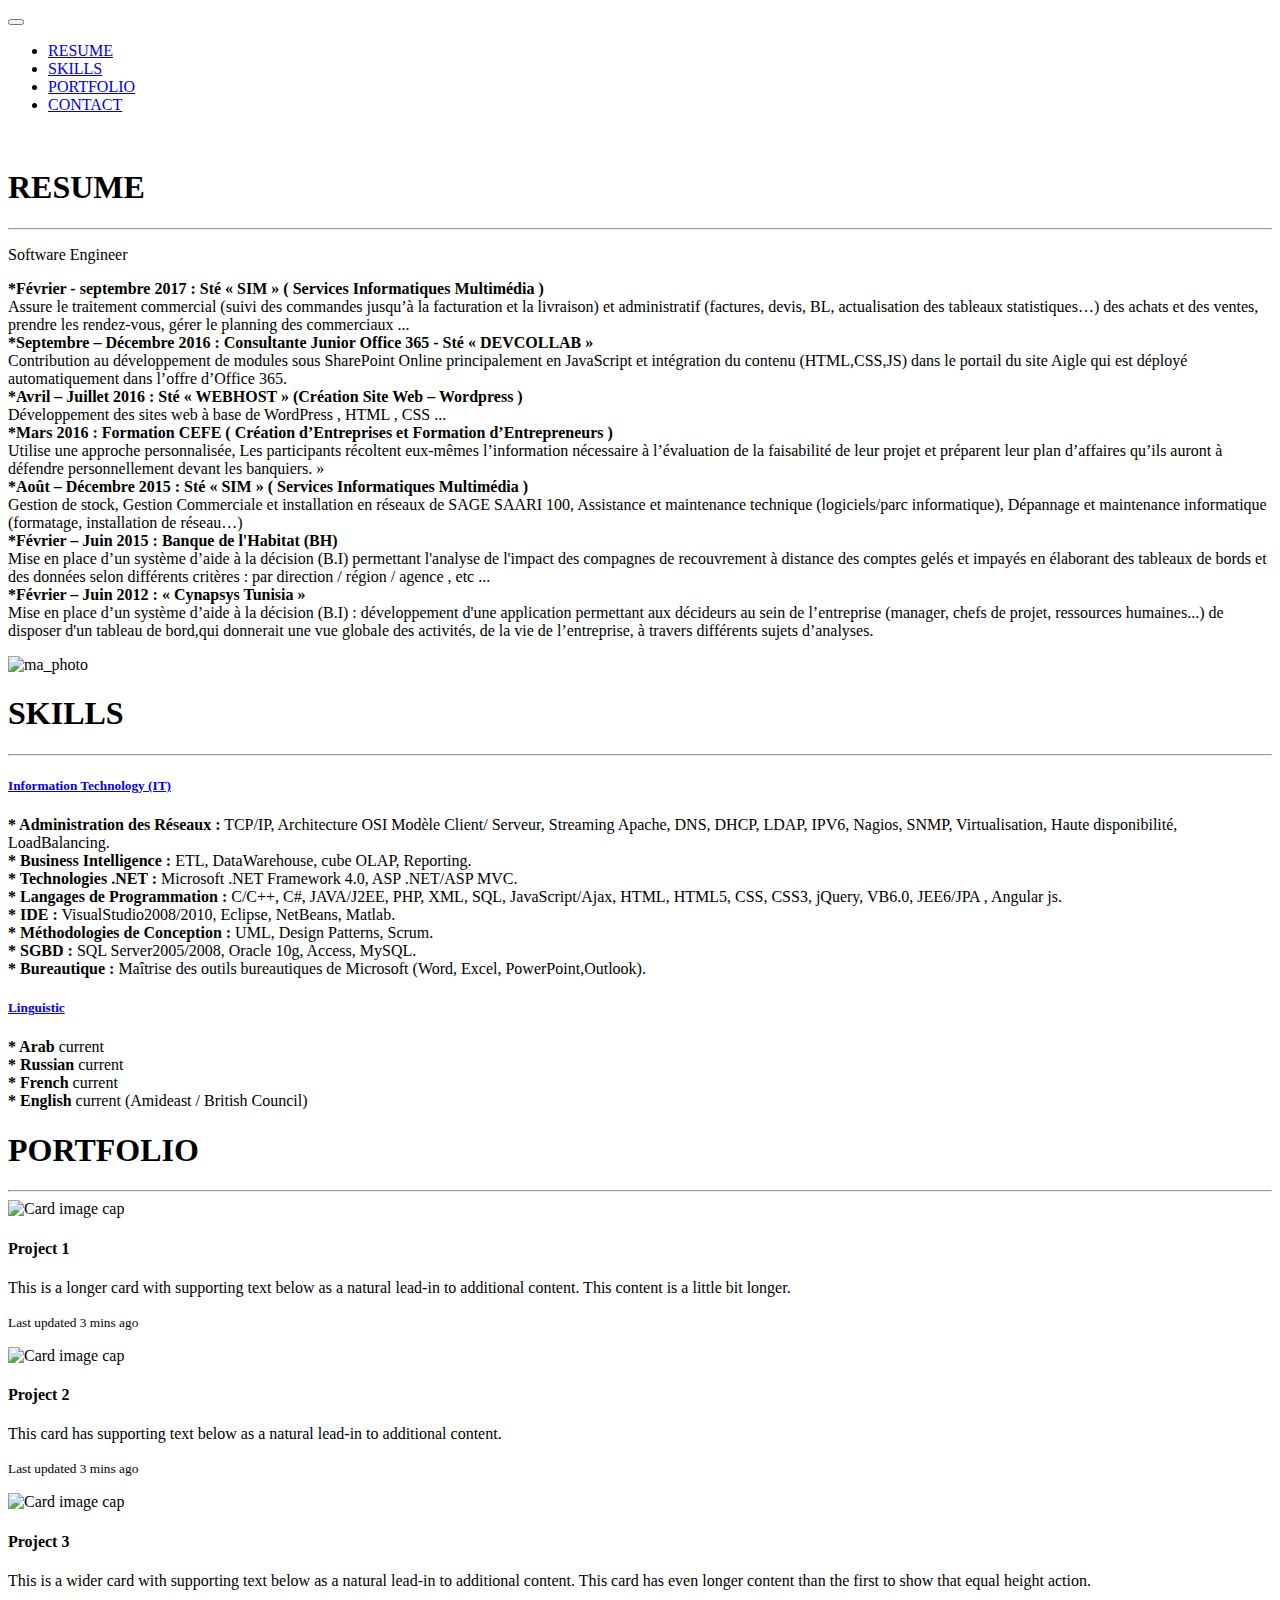
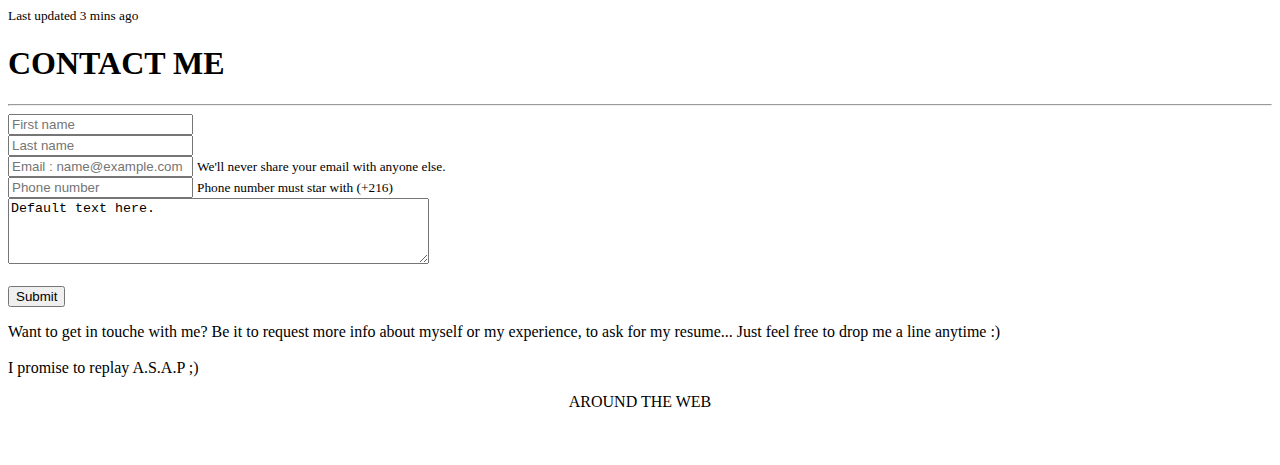
==== portfolio-jqr-boots.html @ 09de7ea9 "initial commit" ====
<!DOCTYPE html>
<html lang="en">
<head>
	<meta charset="utf-8">
	<title>PORTFOLIO | Amira Manai-</title>
	<meta name="viewport" content="width=device-width, initial-scale=1, shrink-to-fit=no">
	
	<!-- Link to third party styles-->
	<link rel="stylesheet" href="libs/bootstrap.css">
	<!-- Link to my own styles-->
	<link rel="stylesheet" href="styles/portfolio-jqr-boots.css">
	<link rel="stylesheet" href="styles/fonts/font-awesome-4.7.0/css/font-awesome.min.css">
	
	
	

</head>
</head>
<body data-spy="scroll" data-target=".navbar" data-offset="50">
	<div class="container-fluid am-outer-container">
		<header>
			<!-- Navigation -->
			<nav class="navbar navbar-expand-lg navbar-light bg-light navbar-inverse navbar-fixed-top " style="padding: 0px;" >

				<button class="navbar-toggler" type="button" data-toggle="collapse" data-target="#navbarSupportedContent" aria-controls="navbarSupportedContent" aria-expanded="false" aria-label="Toggle navigation">
					<span class="navbar-toggler-icon"></span>
				</button>

				<div class="collapse navbar-collapse navdesign_div" id="navbarSupportedContent">
					<ul class="nav navbar-nav mr-auto navdesign_ul" >
						<li class="nav-item active navdesign_li">
							<a class="nav-link navdesign_a" href="#idResume">RESUME</a>
						</li>
						<li class="nav-item navdesign_li">
							<a class="nav-link navdesign_a" href="#idSkills">SKILLS</a>
						</li>
						<li class="nav-item navdesign_li">
							<a class="nav-link navdesign_a" href="#idPortfolio">PORTFOLIO</a>
						</li>
						<li class="nav-item navdesign_li">
							<a class="nav-link navdesign_a" href="#idContact">CONTACT</a>
						</li>
					</ul>

				</div>
			</nav>


		</header>


		<main>
			<div class="container am-main-container">

				<div class="row RESUME" id="idResume">
					<div class="clearfix">
						<br>
						<h1>RESUME</h1>
						<hr>
						<p>Software Engineer</p>
					</div>
					<div class="clearfix">
						<div class="row">
							<div class="col-sm-12 col-lg-8">
								<p class="text-justify am-text">
									<b>*Février - septembre 2017 : Sté « SIM » ( Services Informatiques Multimédia )</b><br>
									Assure le traitement commercial (suivi des commandes jusqu’à la facturation et la livraison) et administratif (factures, devis, BL,
									actualisation des tableaux statistiques…) des achats et des ventes, prendre les rendez-vous, gérer le planning des commerciaux ...<br>
									<b>*Septembre – Décembre 2016 : Consultante Junior Office 365 - Sté « DEVCOLLAB »</b><br>
									Contribution au développement de modules sous SharePoint Online principalement en JavaScript et intégration du contenu
									(HTML,CSS,JS) dans le portail du site Aigle qui est déployé automatiquement dans l’offre d’Office 365.<br>
									<b>*Avril – Juillet 2016 : Sté « WEBHOST » (Création Site Web – Wordpress )</b><br>
									Développement des sites web à base de WordPress , HTML , CSS ...<br>
									<b>*Mars 2016 : Formation CEFE ( Création d’Entreprises et Formation d’Entrepreneurs )</b><br>
									Utilise une approche personnalisée, Les participants récoltent eux-mêmes l’information nécessaire à l’évaluation de la faisabilité
									de leur projet et préparent leur plan d’affaires qu’ils auront à défendre personnellement devant les banquiers. »<br>
									<b>*Août – Décembre 2015 : Sté « SIM » ( Services Informatiques Multimédia )</b><br>
									Gestion de stock, Gestion Commerciale et installation en réseaux de SAGE SAARI 100, Assistance et maintenance technique
									(logiciels/parc informatique), Dépannage et maintenance informatique (formatage, installation de réseau…)<br>
									<b>*Février – Juin 2015 : Banque de l'Habitat (BH)</b><br>
									Mise en place d’un système d’aide à la décision (B.I) permettant l'analyse de l'impact des compagnes de recouvrement à
									distance des comptes gelés et impayés en élaborant des tableaux de bords et des données selon différents critères :
									par direction / région / agence , etc ...<br>
									<b>*Février – Juin 2012 : « Cynapsys Tunisia »</b><br>
									Mise en place d’un système d’aide à la décision (B.I) : développement d'une application permettant aux décideurs au sein de
									l’entreprise (manager, chefs de projet, ressources humaines...) de disposer d'un tableau de bord,qui donnerait une vue globale des activités, de la vie de l’entreprise, à travers différents sujets d’analyses.</p>
							</div>

							<div class="col-sm-12 col-lg-3 image">
								<img class="img-fluid rounded-2" src="IMG_PORT/moi.jpg" alt="ma_photo">
								<!--<img src="IMG_PORT/moi.png" alt="ma_photo" id="ma_photo" style="margin-bottom: 20px;">-->
							</div>
						</div>
					</div>
				</div>


				<div class="row SKILLS " id="idSkills">
					<div class="clearfix1">
						<h1>SKILLS</h1>
						<hr>
					</div>
					<div>
						<div id="accordion" role="tablist" class="am-card">
							<div class="card ">
								<div class="card-header" role="tab" id="headingOne">
									<h5 class="mb-0">
										<a class="collapsed" data-toggle="collapse" href="#collapseOne" aria-expanded="true" aria-controls="collapseOne" >
											Information Technology (IT)
										</a>
									</h5>
								</div>

								<div id="collapseOne" class="collapse show" role="tabpanel" aria-labelledby="headingOne" data-parent="#accordion">
									<div class="card-body card-width">
										<b>* Administration des Réseaux :</b> TCP/IP, Architecture OSI Modèle Client/ Serveur, Streaming Apache, DNS,
										DHCP, LDAP, IPV6, Nagios, SNMP, Virtualisation, Haute disponibilité, LoadBalancing.<br>
										<b>* Business Intelligence :</b> ETL, DataWarehouse, cube OLAP, Reporting.<br>
										<b>* Technologies .NET :</b> Microsoft .NET Framework 4.0, ASP .NET/ASP MVC.<br>
										<b>* Langages de Programmation :</b> C/C++, C#, JAVA/J2EE, PHP, XML, SQL, JavaScript/Ajax, HTML, HTML5, CSS, CSS3, jQuery, VB6.0, JEE6/JPA , Angular js.<br>
										<b>* IDE :</b> VisualStudio2008/2010, Eclipse, NetBeans, Matlab.<br>
										<b>* Méthodologies de Conception :</b> UML, Design Patterns, Scrum.<br>
										<b>* SGBD :</b> SQL Server2005/2008, Oracle 10g, Access, MySQL.<br>
										<b>* Bureautique :</b> Maîtrise des outils bureautiques de Microsoft (Word, Excel, PowerPoint,Outlook).<br>
									</div>
								</div>
							</div>
							<div class="card">
								<div class="card-header" role="tab" id="headingTwo">
									<h5 class="mb-0">
										<a class="collapsed" data-toggle="collapse" href="#collapseTwo" aria-expanded="false" aria-controls="collapseTwo">
											Linguistic
										</a>
									</h5>
								</div>
								<div id="collapseTwo" class="collapse" role="tabpanel" aria-labelledby="headingTwo" data-parent="#accordion">
									<div class="card-body card-width">
										<b>* Arab</b> current <br> 
										<b>* Russian</b> current <br> 
										<b>* French</b> current<br>
										<b>* English</b> current (Amideast / British Council)
									</div>
								</div>
							</div>

						</div>
					</div>
				</div>


				<div class="row PORTFOLIO" id="idPortfolio">
					<div class="clearfix1">
						<h1>PORTFOLIO</h1>
						<hr>
					</div>

					<div>
						<div class="card-deck am-card">
							<div class="row">
								<div class="col-sm-12 col-md-6 col-lg-4 am-card-2">
									<div class="card fotos">
										<img class="card-img-top" src="http://via.placeholder.com/350x150" alt="Card image cap">
										<div class="card-body">
											<h4 class="card-title">Project 1</h4>
											<p class="card-text">This is a longer card with supporting text below as a natural lead-in to additional content. This content is a little bit longer.</p>
											<p class="card-text"><small class="text-muted">Last updated 3 mins ago</small></p>
										</div>
									</div>
								</div>
								<div class="col-sm-12 col-md-6 col-lg-4 am-card-2">
									<div class="card fotos">
										<img class="card-img-top" src="http://via.placeholder.com/350x150" alt="Card image cap">
										<div class="card-body">
											<h4 class="card-title">Project 2</h4>
											<p class="card-text">This card has supporting text below as a natural lead-in to additional content.</p>
											<p class="card-text"><small class="text-muted">Last updated 3 mins ago</small></p>
										</div>
									</div>
								</div>
								<div class="col-sm-12 col-md-6 col-lg-4 am-card-2">
									<div class="card fotos">
										<img class="card-img-top" src="http://via.placeholder.com/350x150" alt="Card image cap">
										<div class="card-body">
											<h4 class="card-title">Project 3</h4>
											<p class="card-text ">This is a wider card with supporting text below as a natural lead-in to additional content. This card has even longer content than the first to show that equal height action.</p>
											<p class="card-text"><small class="text-muted">Last updated 3 mins ago</small></p>
										</div>
									</div>
								</div>
							</div>
						</div>

					</div>

				</div>


				<div class="row CONTACT" id="idContact">
					<div class="clearfix1">
						<h1>CONTACT ME</h1>
						<hr>
					</div>
					<div class="row">
						<div class="col-sm-6 am-contact">	
							<div class="am-p">
								<input type="text" class="form-control" placeholder="First name">
							</div>
							<div class="am-p">
								<input type="text" class="form-control" placeholder="Last name">
							</div>
							<div class="am-p">
								<input type="email" class="form-control" id="inputEmail4" placeholder="Email : name@example.com">
								<small id="emailHelp" class="form-text text-muted">We'll never share your email with anyone else.</small>
							</div>
							<div class="am-p">
								<input type="tel" class="form-control" placeholder="Phone number">
								<small id="phoneHelp" class="form-text text-muted">Phone number must star with (+216)</small>
							</div>
							<div class="am-p">
								<textarea rows="4" cols="50" class="form-control form-text text-muted">Default text here.</textarea>
							</div><br>
							<div class="col-sm-6 am-p">
								<button type="submit" class="btn btn-primary">Submit</button>
							</div>
						</div>
						<div class="col-sm-6 am-contact ">
							<p class="text-justify am-p">Want to get in touche with me? Be it to request more info about myself or my experience, to ask for my resume... Just feel free to drop me a line anytime :) <br><br> I promise to replay A.S.A.P ;)</p>
						</div>
					</div>
				</div>

			</main>


			<footer>
				<div style="text-align: center; margin-bottom: 20px;">
					<p class="clearfix">AROUND THE WEB</p>
					<div class="am-icone" style="display: inline-block;"><a href="https://www.facebook.com/MiraManai"><i class="fa fa-facebook-official am-icone" aria-hidden="true"></i></a></div>
					<div class="am-icone" style="display: inline-block;"><a href="https://www.linkedin.com/in/amira-manai-a37462106/"><i class="fa fa-linkedin am-icone" aria-hidden="true"></i></a></div>
					<div class="am-icone" style="display: inline-block;"><a href="skype:miiira20 ?add"><i class="fa fa-skype am-icone" aria-hidden="true"></i></a></div>
					<div class="am-icone" style="display: inline-block;"><a href="mailto:amira.manai@esprit.tn"><i class="fa fa-envelope am-icone" aria-hidden="true"></i></a></div>
					<div class="am-icone" style="display: inline-block;"><a href="https://github.com/MiraManai"><i class="fa fa-github" aria-hidden="true"></i></a></div>
				</div>

			</footer>


		</div>
		<!-- Link to third party scripts-->
		<script src="libs/popper.js"></script>
		<script src="libs/jquery-3.2.1.min.js"></script>
		<script src="libs/bootstrap.js"></script>
		<!-- Link to my own scripts-->
		<script src="scripts/portfolio-jqr-boots.js"></script>
	</body>
	</html>
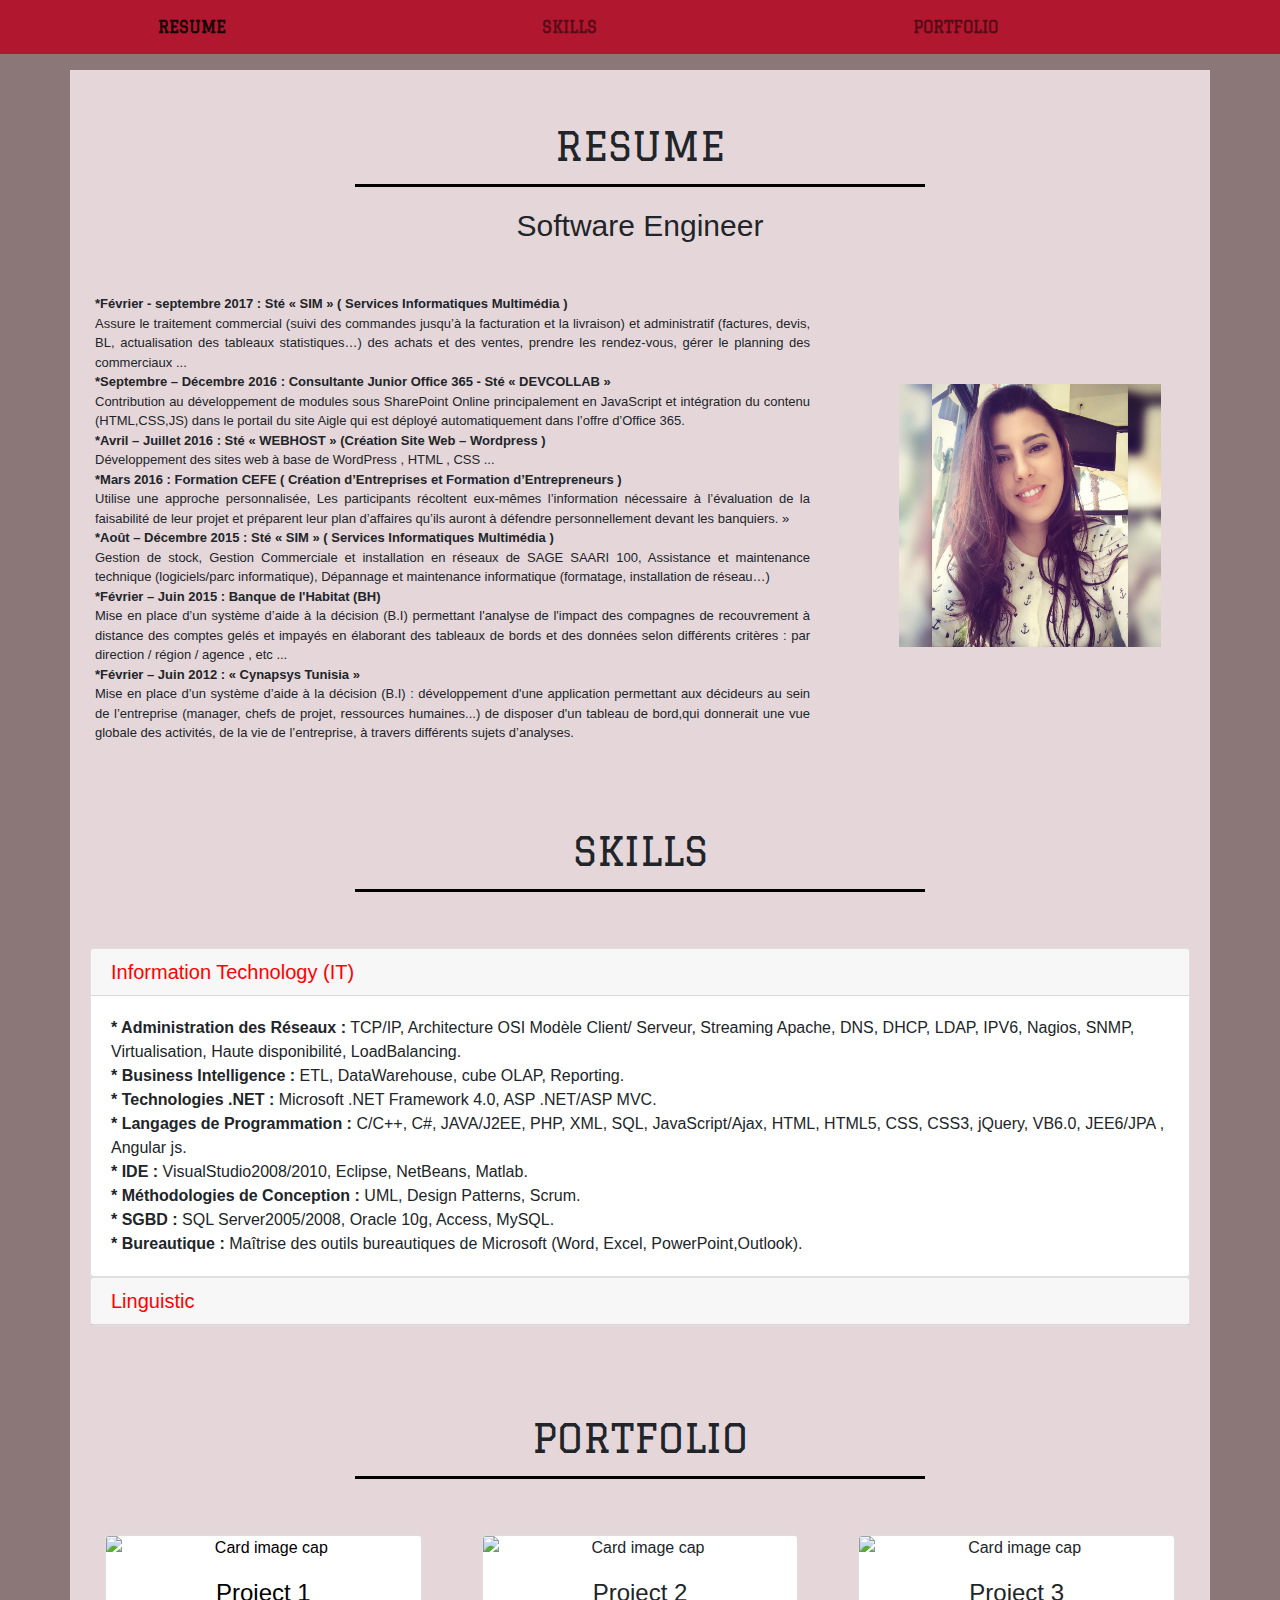
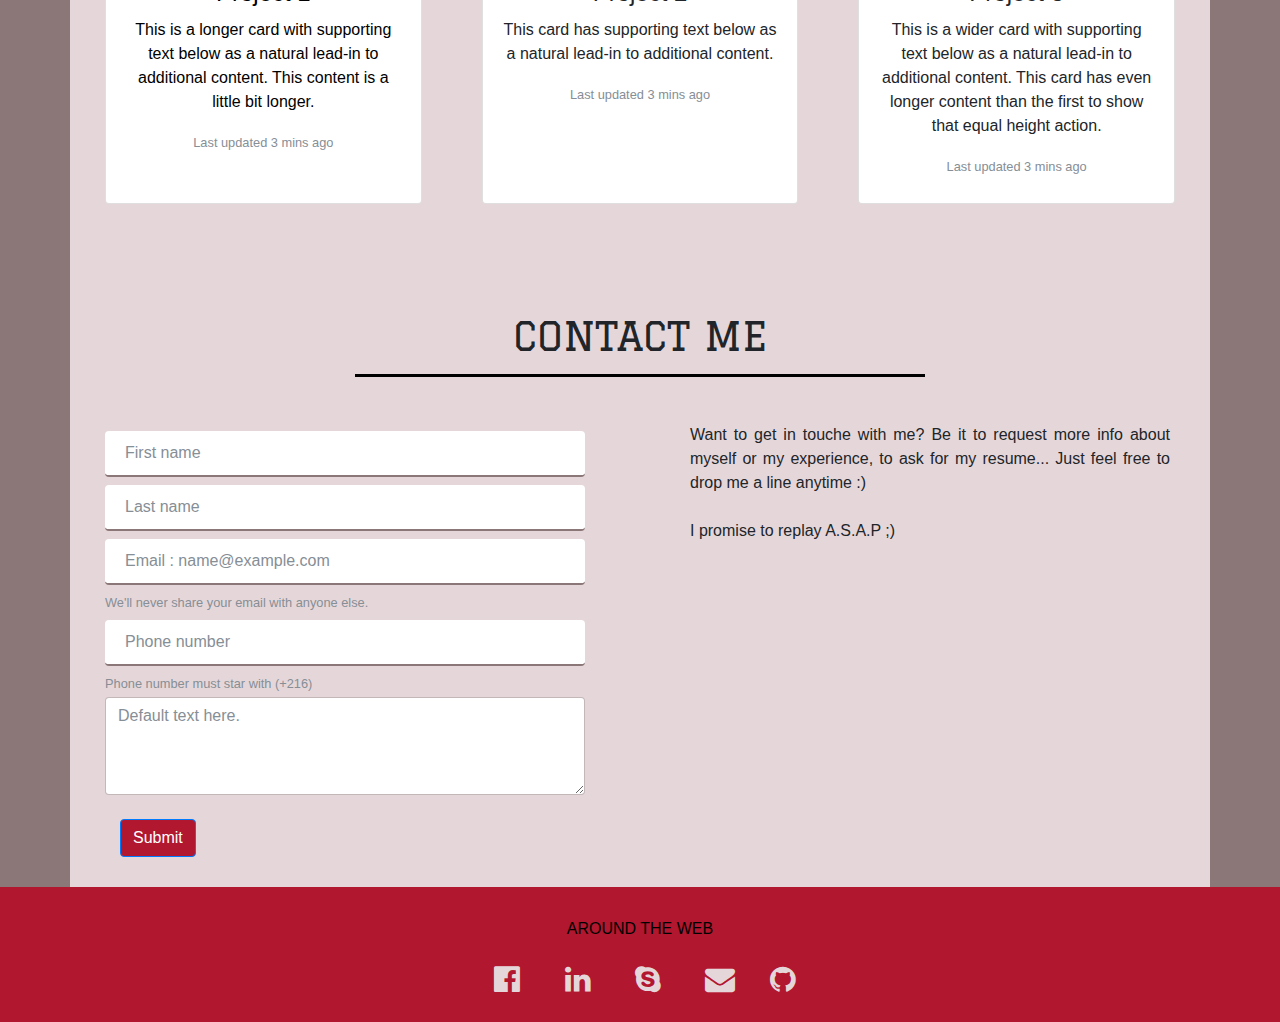
==== commit 4f424d5d: "MAJ portfolio" ====
--- a/portfolio-jqr-boots.html
+++ b/portfolio-jqr-boots.html
@@ -83,7 +83,7 @@
 									par direction / région / agence , etc ...<br>
 									<b>*Février – Juin 2012 : « Cynapsys Tunisia »</b><br>
 									Mise en place d’un système d’aide à la décision (B.I) : développement d'une application permettant aux décideurs au sein de
-									l’entreprise (manager, chefs de projet, ressources humaines...) de disposer d'un tableau de bord,qui donnerait une vue globale des activités, de la vie de l’entreprise, à travers différents sujets d’analyses.</p>
+								l’entreprise (manager, chefs de projet, ressources humaines...) de disposer d'un tableau de bord,qui donnerait une vue globale des activités, de la vie de l’entreprise, à travers différents sujets d’analyses.</p>
 							</div>
 
 							<div class="col-sm-12 col-lg-3 image">
@@ -158,99 +158,100 @@
 						<div class="card-deck am-card">
 							<div class="row">
 								<div class="col-sm-12 col-md-6 col-lg-4 am-card-2">
-									<div class="card fotos">
-										<img class="card-img-top" src="http://via.placeholder.com/350x150" alt="Card image cap">
-										<div class="card-body">
-											<h4 class="card-title">Project 1</h4>
-											<p class="card-text">This is a longer card with supporting text below as a natural lead-in to additional content. This content is a little bit longer.</p>
-											<p class="card-text"><small class="text-muted">Last updated 3 mins ago</small></p>
+									<a href="https://github.com/MiraManai/portfolio_project.git" style="text-decoration: none;color: black;" target="_blank">
+										<div class="card fotos">
+											<img class="card-img-top" src="IMG_PORT/capture.png" alt="Card image cap">
+											<div class="card-body">
+												<h4 class="card-title">Project 1</h4>
+												<p class="card-text">This is a longer card with supporting text below as a natural lead-in to additional content. This content is a little bit longer.</p>
+												<p class="card-text"><small class="text-muted">Last updated 3 mins ago</small></p>
+											</div>
+										</div></a>
+									</div>
+									<div class="col-sm-12 col-md-6 col-lg-4 am-card-2">
+										<div class="card fotos">
+											<img class="card-img-top" src="http://via.placeholder.com/350x150" alt="Card image cap">
+											<div class="card-body">
+												<h4 class="card-title">Project 2</h4>
+												<p class="card-text">This card has supporting text below as a natural lead-in to additional content.</p>
+												<p class="card-text"><small class="text-muted">Last updated 3 mins ago</small></p>
+											</div>
 										</div>
 									</div>
-								</div>
-								<div class="col-sm-12 col-md-6 col-lg-4 am-card-2">
-									<div class="card fotos">
-										<img class="card-img-top" src="http://via.placeholder.com/350x150" alt="Card image cap">
-										<div class="card-body">
-											<h4 class="card-title">Project 2</h4>
-											<p class="card-text">This card has supporting text below as a natural lead-in to additional content.</p>
-											<p class="card-text"><small class="text-muted">Last updated 3 mins ago</small></p>
+									<div class="col-sm-12 col-md-6 col-lg-4 am-card-2">
+										<div class="card fotos">
+											<img class="card-img-top" src="http://via.placeholder.com/350x150" alt="Card image cap">
+											<div class="card-body">
+												<h4 class="card-title">Project 3</h4>
+												<p class="card-text ">This is a wider card with supporting text below as a natural lead-in to additional content. This card has even longer content than the first to show that equal height action.</p>
+												<p class="card-text"><small class="text-muted">Last updated 3 mins ago</small></p>
+											</div>
 										</div>
 									</div>
 								</div>
-								<div class="col-sm-12 col-md-6 col-lg-4 am-card-2">
-									<div class="card fotos">
-										<img class="card-img-top" src="http://via.placeholder.com/350x150" alt="Card image cap">
-										<div class="card-body">
-											<h4 class="card-title">Project 3</h4>
-											<p class="card-text ">This is a wider card with supporting text below as a natural lead-in to additional content. This card has even longer content than the first to show that equal height action.</p>
-											<p class="card-text"><small class="text-muted">Last updated 3 mins ago</small></p>
-										</div>
-									</div>
-								</div>
-							</div>
-						</div>
-
-					</div>
-
-				</div>
-
-
-				<div class="row CONTACT" id="idContact">
-					<div class="clearfix1">
-						<h1>CONTACT ME</h1>
-						<hr>
-					</div>
-					<div class="row">
-						<div class="col-sm-6 am-contact">	
-							<div class="am-p">
-								<input type="text" class="form-control" placeholder="First name">
-							</div>
-							<div class="am-p">
-								<input type="text" class="form-control" placeholder="Last name">
-							</div>
-							<div class="am-p">
-								<input type="email" class="form-control" id="inputEmail4" placeholder="Email : name@example.com">
-								<small id="emailHelp" class="form-text text-muted">We'll never share your email with anyone else.</small>
-							</div>
-							<div class="am-p">
-								<input type="tel" class="form-control" placeholder="Phone number">
-								<small id="phoneHelp" class="form-text text-muted">Phone number must star with (+216)</small>
-							</div>
-							<div class="am-p">
-								<textarea rows="4" cols="50" class="form-control form-text text-muted">Default text here.</textarea>
-							</div><br>
-							<div class="col-sm-6 am-p">
-								<button type="submit" class="btn btn-primary">Submit</button>
-							</div>
-						</div>
-						<div class="col-sm-6 am-contact ">
-							<p class="text-justify am-p">Want to get in touche with me? Be it to request more info about myself or my experience, to ask for my resume... Just feel free to drop me a line anytime :) <br><br> I promise to replay A.S.A.P ;)</p>
-						</div>
-					</div>
-				</div>
-
-			</main>
-
-
-			<footer>
-				<div style="text-align: center; margin-bottom: 20px;">
-					<p class="clearfix">AROUND THE WEB</p>
-					<div class="am-icone" style="display: inline-block;"><a href="https://www.facebook.com/MiraManai"><i class="fa fa-facebook-official am-icone" aria-hidden="true"></i></a></div>
-					<div class="am-icone" style="display: inline-block;"><a href="https://www.linkedin.com/in/amira-manai-a37462106/"><i class="fa fa-linkedin am-icone" aria-hidden="true"></i></a></div>
-					<div class="am-icone" style="display: inline-block;"><a href="skype:miiira20 ?add"><i class="fa fa-skype am-icone" aria-hidden="true"></i></a></div>
-					<div class="am-icone" style="display: inline-block;"><a href="mailto:amira.manai@esprit.tn"><i class="fa fa-envelope am-icone" aria-hidden="true"></i></a></div>
-					<div class="am-icone" style="display: inline-block;"><a href="https://github.com/MiraManai"><i class="fa fa-github" aria-hidden="true"></i></a></div>
-				</div>
-
-			</footer>
-
-
-		</div>
-		<!-- Link to third party scripts-->
-		<script src="libs/popper.js"></script>
-		<script src="libs/jquery-3.2.1.min.js"></script>
-		<script src="libs/bootstrap.js"></script>
-		<!-- Link to my own scripts-->
-		<script src="scripts/portfolio-jqr-boots.js"></script>
-	</body>
-	</html>+							</div>
+
+						</div>
+
+					</div>
+
+
+					<div class="row CONTACT" id="idContact">
+						<div class="clearfix1">
+							<h1>CONTACT ME</h1>
+							<hr>
+						</div>
+						<div class="row">
+							<div class="col-sm-6 am-contact">	
+								<div class="am-p">
+									<input type="text" class="form-control" placeholder="First name">
+								</div>
+								<div class="am-p">
+									<input type="text" class="form-control" placeholder="Last name">
+								</div>
+								<div class="am-p">
+									<input type="email" class="form-control" id="inputEmail4" placeholder="Email : name@example.com">
+									<small id="emailHelp" class="form-text text-muted">We'll never share your email with anyone else.</small>
+								</div>
+								<div class="am-p">
+									<input type="tel" class="form-control" placeholder="Phone number">
+									<small id="phoneHelp" class="form-text text-muted">Phone number must star with (+216)</small>
+								</div>
+								<div class="am-p">
+									<textarea rows="4" cols="50" class="form-control form-text text-muted">Default text here.</textarea>
+								</div><br>
+								<div class="col-sm-6 am-p">
+									<button type="submit" class="btn btn-primary">Submit</button>
+								</div>
+							</div>
+							<div class="col-sm-6 am-contact ">
+								<p class="text-justify am-p">Want to get in touche with me? Be it to request more info about myself or my experience, to ask for my resume... Just feel free to drop me a line anytime :) <br><br> I promise to replay A.S.A.P ;)</p>
+							</div>
+						</div>
+					</div>
+
+				</main>
+
+
+				<footer>
+					<div style="text-align: center; margin-bottom: 20px;">
+						<p class="clearfix">AROUND THE WEB</p>
+						<div class="am-icone" style="display: inline-block;"><a href="https://www.facebook.com/MiraManai"><i class="fa fa-facebook-official am-icone" aria-hidden="true"></i></a></div>
+						<div class="am-icone" style="display: inline-block;"><a href="https://www.linkedin.com/in/amira-manai-a37462106/"><i class="fa fa-linkedin am-icone" aria-hidden="true"></i></a></div>
+						<div class="am-icone" style="display: inline-block;"><a href="skype:miiira20 ?add"><i class="fa fa-skype am-icone" aria-hidden="true"></i></a></div>
+						<div class="am-icone" style="display: inline-block;"><a href="mailto:amira.manai@esprit.tn"><i class="fa fa-envelope am-icone" aria-hidden="true"></i></a></div>
+						<div class="am-icone" style="display: inline-block;"><a href="https://github.com/MiraManai"><i class="fa fa-github" aria-hidden="true"></i></a></div>
+					</div>
+
+				</footer>
+
+
+			</div>
+			<!-- Link to third party scripts-->
+			<script src="libs/popper.js"></script>
+			<script src="libs/jquery-3.2.1.min.js"></script>
+			<script src="libs/bootstrap.js"></script>
+			<!-- Link to my own scripts-->
+			<script src="scripts/portfolio-jqr-boots.js"></script>
+		</body>
+		</html>--- a/styles/portfolio-jqr-boots.css
+++ b/styles/portfolio-jqr-boots.css
@@ -0,0 +1,169 @@
+
+
+header {
+	background-color: #B1172F;
+	overflow: auto;
+	position: fixed;
+	z-index: 1;
+}
+main{
+	background-color: #8B7777;	
+	overflow: auto;
+}
+section {
+	border-bottom: 2px solid ;
+	border-color: grey;
+}
+footer{
+	background-color: #B1172F;
+	overflow: auto;
+}
+
+.am-text{
+	margin-left: 25px;
+	margin-right: 10px;
+	font-size: 13px;
+}
+.am-p{
+	margin-right: 40px;
+	margin-left: 35px;
+}
+
+.am-outer-container {
+	padding: 0;
+}
+
+.am-main-container {
+	background-color: #E5D7D9;
+	margin-top: 70px;
+}
+
+.am-card{
+	margin-left: 20px;
+	margin-right: 20px;
+	margin-top: 40px;
+	margin-bottom: 20px;
+	width: 1100px;
+}
+.card-width{
+	width: 1100px;
+}
+.collapsed{
+	color: red;
+}
+.am-contact{
+	margin-top: 30px;
+	margin-bottom: 30px;
+}
+.am-card-2{
+	margin-bottom: 20px;
+}
+
+.am-icone{
+	font-size: 30px;
+	padding-left: 10px;
+	padding-right: 10px;
+}
+
+.clearfix{
+	margin-top: 30px;
+	width: 100%;
+}
+.clearfix1{
+	margin-top: 70px;
+	width: 100%;
+}
+
+.image{
+	margin: 90px auto;
+}
+
+.fa {
+  color : #E5D7D9;
+}
+
+#idsection{
+	background-color:  #CCC0C0;
+}
+.btn{
+	background-color: #B1172F;
+}
+
+
+input[type=text], input[type=tel],input[type=email]  {
+	width: 100%;
+	padding: 12px 20px;
+	margin: 8px 0;
+	box-sizing: border-box;
+	border: none;
+	border-bottom: 2px solid #8B7777;
+}
+
+h1 {
+	text-align: center;
+	font-family: 'graduate-regular';
+}
+hr {
+	align-content: center;
+	width: 50%;
+	border-color: black;
+	border-style: solid;
+	border-width: 3px 0 0 0;
+}
+hr + p{
+	font-size: 30px;
+}
+p {
+	text-align: center ;
+
+}
+
+footer p {
+	color: black;
+}
+
+
+.navdesign_div{
+	background-color: #B1172F;
+	z-index: 1;
+}
+.navdesign_ul{
+	overflow:auto;
+	width: 1700px;
+
+}
+.navdesign_li{
+	margin-left: 140px;
+	margin-right: 140px;
+}
+.navdesign_a{
+	margin: 10px;
+	padding: 5px;
+	font-family: 'graduate-regular';
+	font-weight: bold;
+}
+.navdesign_a:hover{
+	background-color: #E5D7D9;
+}
+
+
+
+.fotos {
+	margin-bottom: 5px;
+	text-align: center;
+	height: 100%;
+} 
+
+
+
+
+@font-face {
+	font-family: 'graduate-regular';
+	src: url('fonts/graduate-fontfacekit/graduate-regular-webfont.eot') format('embedded-opentype');
+	src: url('fonts/graduate-fontfacekit/graduate-regular-webfont.svg') format('svg'),
+	url('fonts/graduate-fontfacekit/graduate-regular-webfont.woff') format('woff'),
+	url('fonts/graduate-fontfacekit/graduate-regular-webfont.ttf') format('truetype');
+	font-weight: normal;
+	font-style: normal;
+}
+
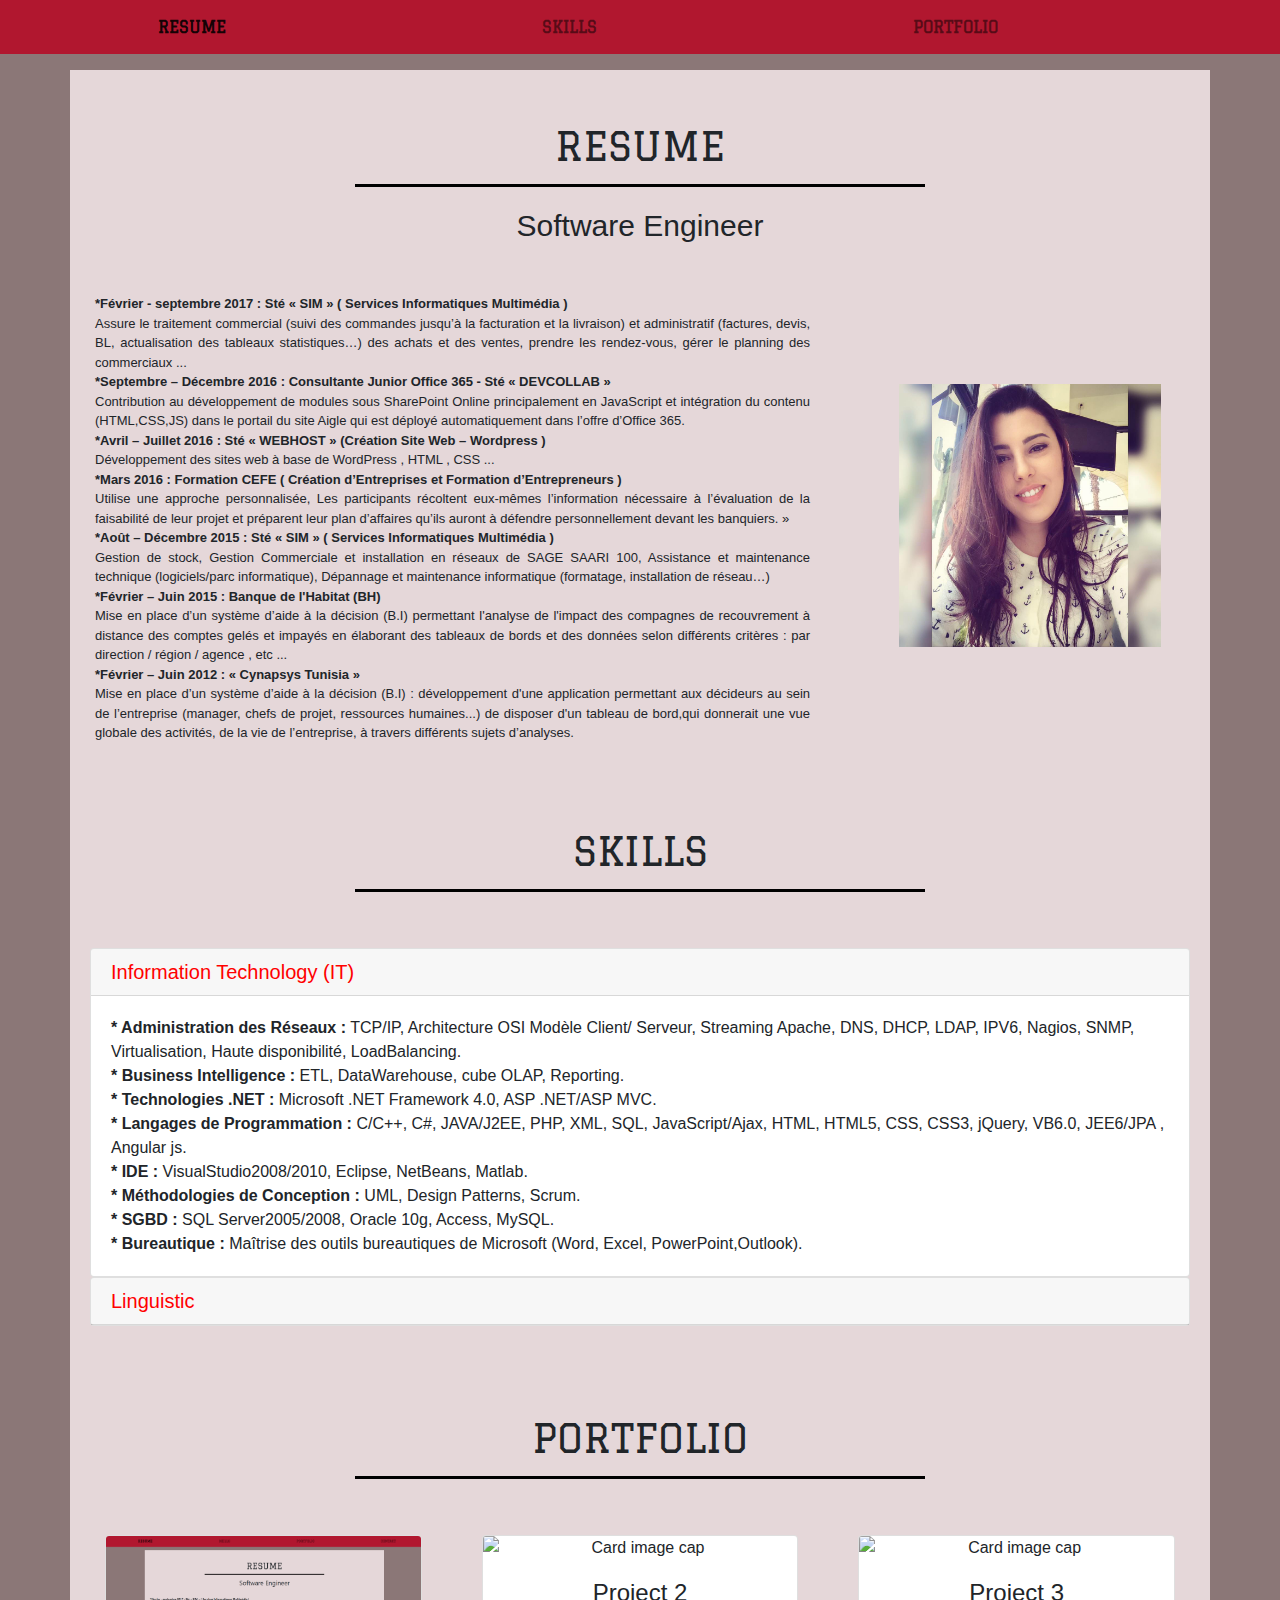
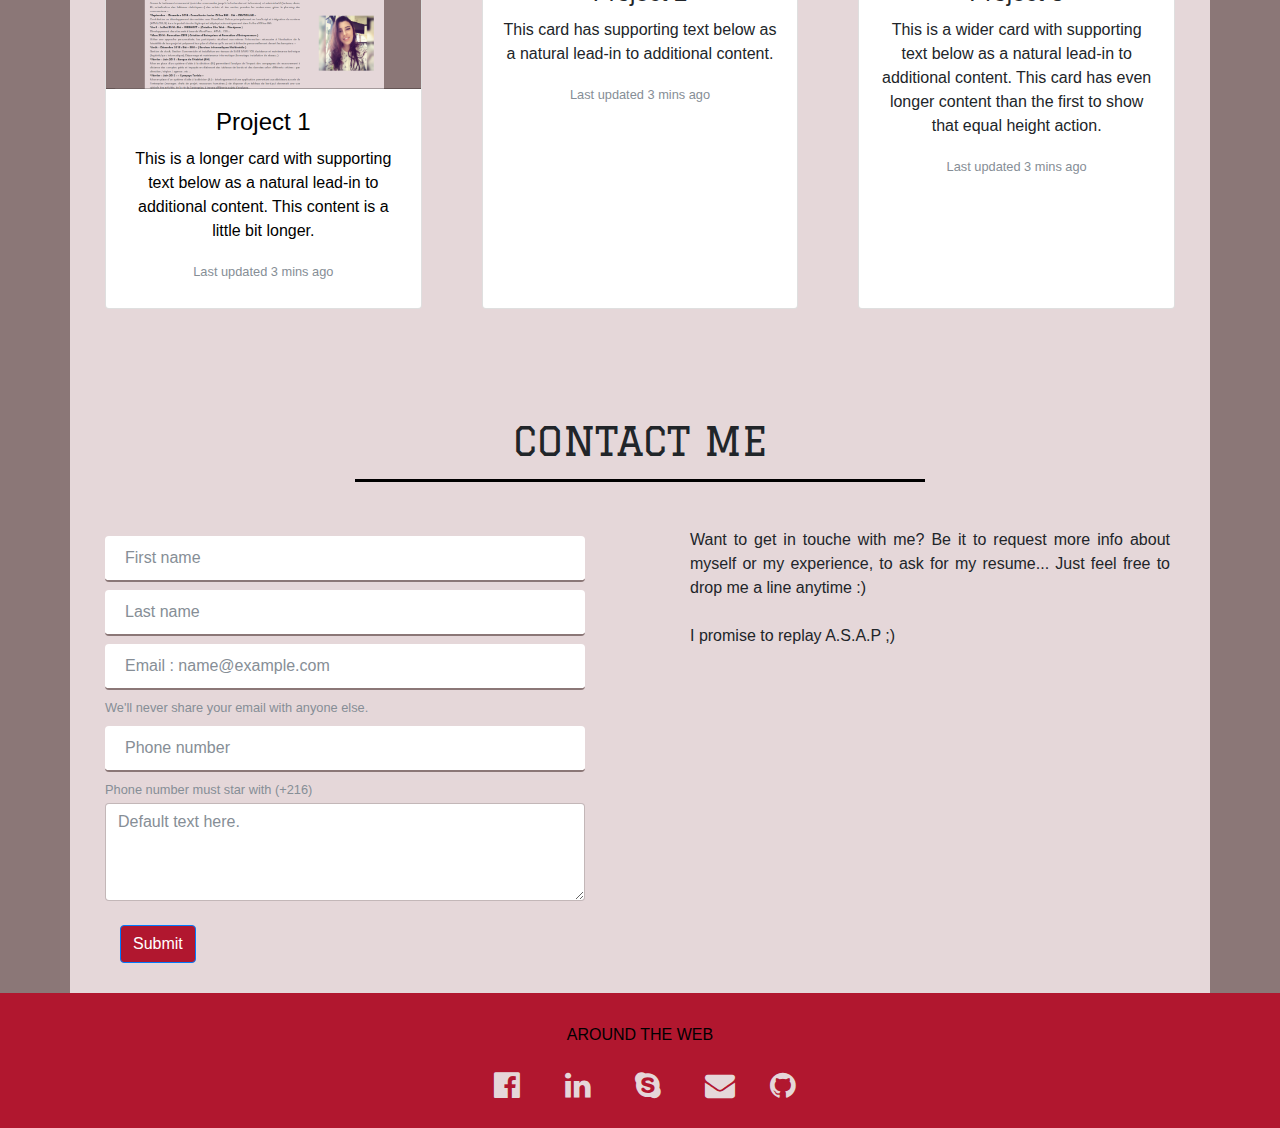
==== commit 3fa141ee: "new image" ====
--- a/portfolio-jqr-boots.html
+++ b/portfolio-jqr-boots.html
@@ -160,7 +160,7 @@
 								<div class="col-sm-12 col-md-6 col-lg-4 am-card-2">
 									<a href="https://github.com/MiraManai/portfolio_project.git" style="text-decoration: none;color: black;" target="_blank">
 										<div class="card fotos">
-											<img class="card-img-top" src="IMG_PORT/capture.png" alt="Card image cap">
+											<img class="card-img-top" src="IMG_PORT/mycapture.png" alt="Card image cap">
 											<div class="card-body">
 												<h4 class="card-title">Project 1</h4>
 												<p class="card-text">This is a longer card with supporting text below as a natural lead-in to additional content. This content is a little bit longer.</p>
